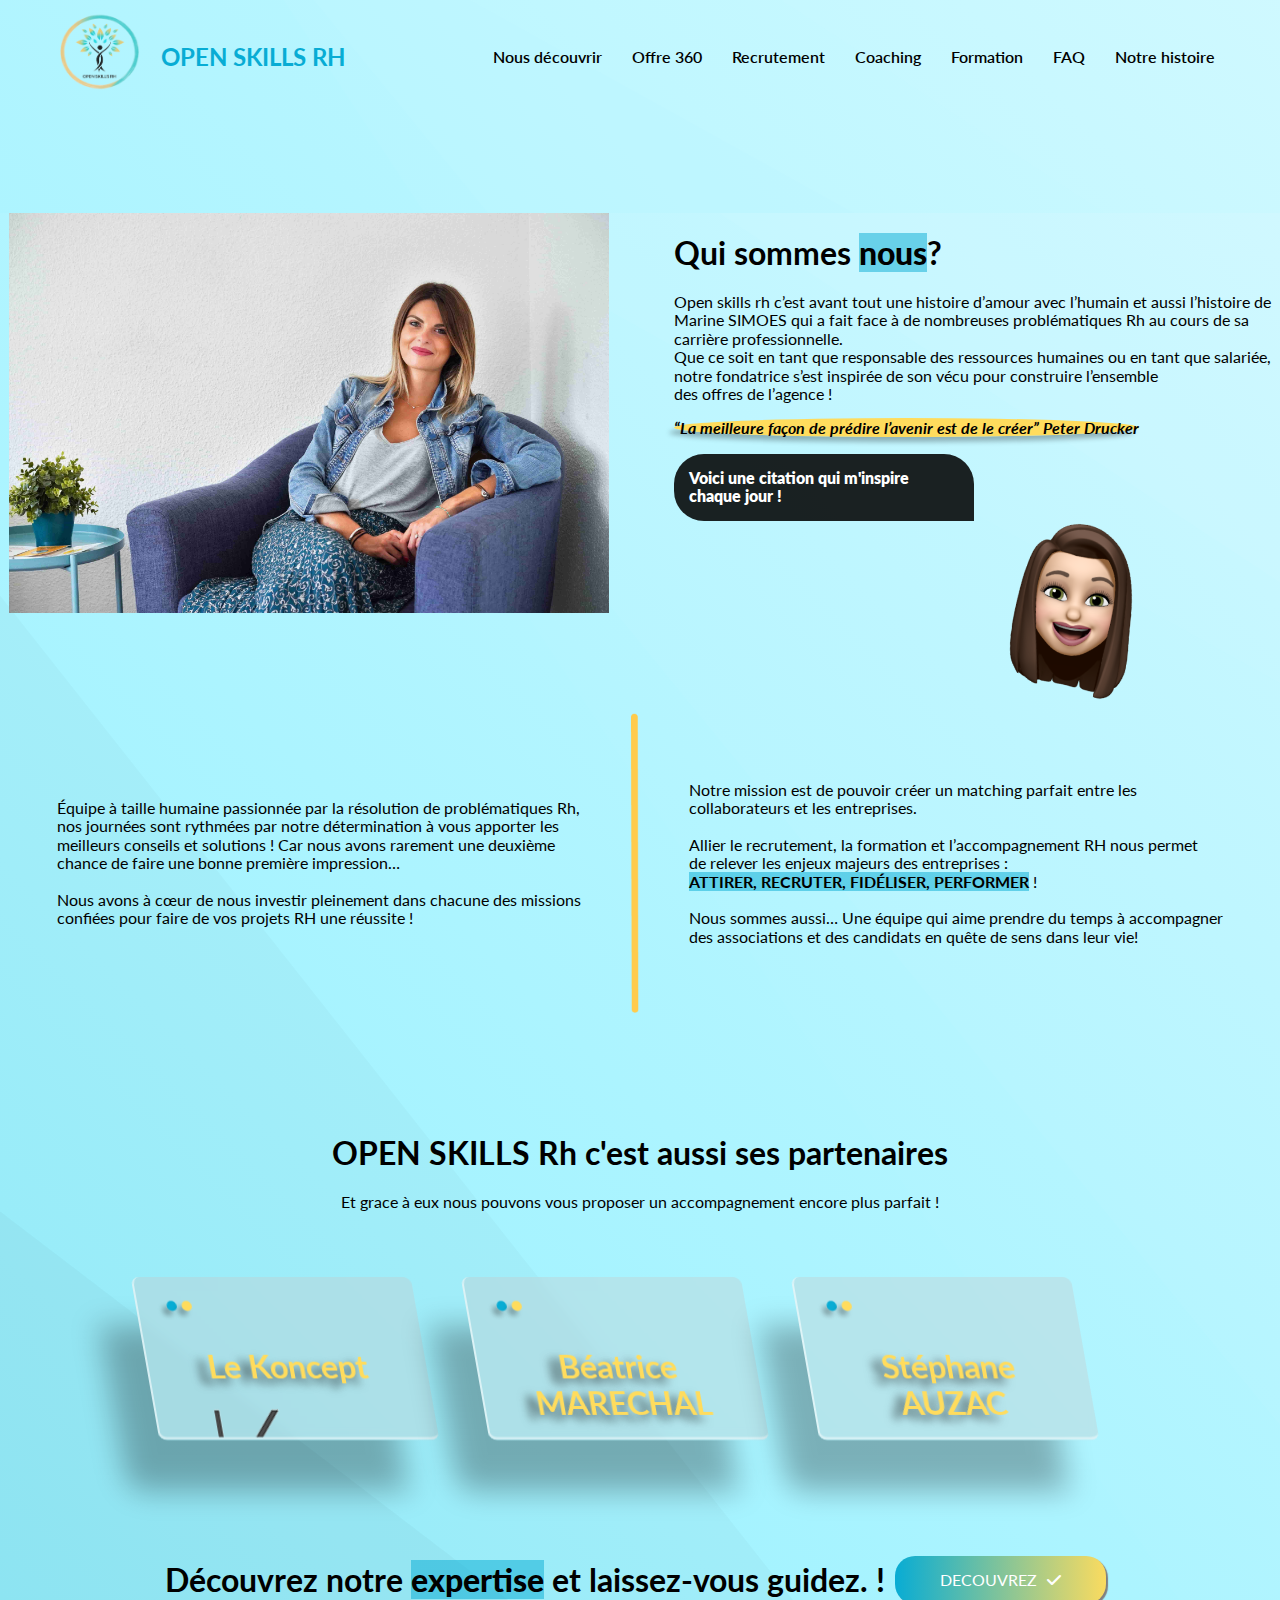
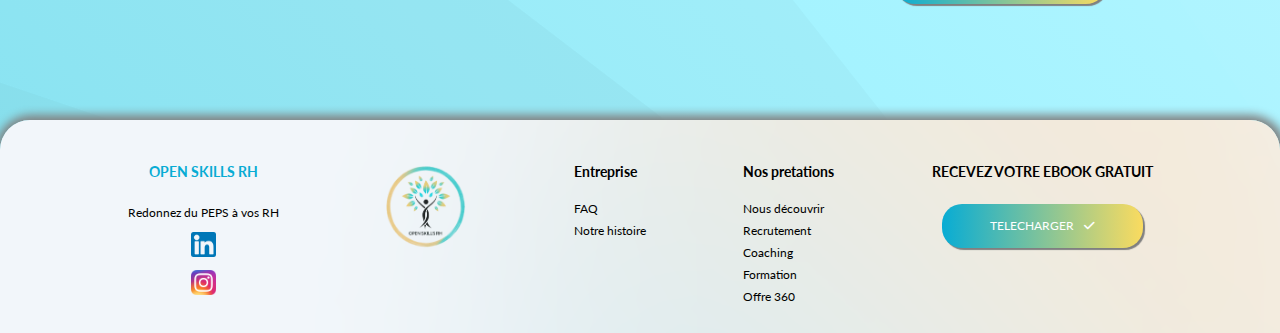
==== aboutus.html @ 8b78f427 "yes" ====
<!DOCTYPE html>
<html lang="fr">

<head>
    <meta charset="UTF-8">
    <meta http-equiv="X-UA-Compatible" content="IE=edge">
    <meta name="viewport" content="width=device-width, initial-scale=1.0">
    <link rel="stylesheet" href="./css/normalize.css">
    <link rel="stylesheet" href="./css/aboutuscss.css">
    <link href="https://cdnjs.cloudflare.com/ajax/libs/font-awesome/6.1.1/css/all.min.css" rel="stylesheet">
    <link href='https://fonts.googleapis.com/css?family=Lato&subset=latin,latin-ext' rel='stylesheet' type='text/css'>
    <title>Notre histoire</title>
</head>

<body>
    <div class="full-container">
        <header>
            <div class="header-container">
                <a href="./index.html">
                    <img class="logo-openskills" src="./img/logo-openskill.png" alt="Logo de l'entreprise OpenSkillsRH">
                </a>
                <h2 class=" title-openskills">OPEN SKILLS RH</h2>
                <nav class="nav-heropage">
                    <a href="./index.html">Nous découvrir</a>
                    <a href="./offre360.html">Offre 360</a>
                    <a href="./recrutement.html">Recrutement</a>
                    <a href="./coaching.html">Coaching</a>
                    <a href="./formation.html">Formation</a>
                    <a href="./faq.html">FAQ</a>
                    <a href="./aboutus.html">Notre histoire</a>
                </nav>
            </div>
        </header>
        <main>
            <div class="main-container">
                <section>
                    <div class="first-content">
                        <img class="img-marine-seated" src="./img/marine-seated.jpeg"
                            alt="image de Marine la CEO assise">
                        <div class="txt-history">
                            <h1>Qui sommes <strong class="blue">nous</strong>?</h1>
                            <p>Open skills rh c’est avant tout une histoire d’amour avec l’humain et aussi l’histoire
                                de<br>
                                Marine SIMOES qui a fait face à de nombreuses problématiques Rh au cours de sa<br>
                                carrière
                                professionnelle.<br>
                                Que ce soit en tant que responsable des ressources humaines ou en tant que salariée,<br>
                                notre fondatrice s’est
                                inspirée de son vécu pour construire l’ensemble<br> des offres de l’agence ! </p>
                            <p class="autor-citation"><strong class="yellow">“La meilleure façon de prédire l’avenir est
                                    de le créer” Peter Drucker </strong></p>
                            <p class="bubble">Voici une citation qui m'inspire chaque jour !</p>
                            <img src="img/marine-smile.png" alt="Emoji de Marine">
                        </div>
                    </div>
                </section>
                <section>
                    <div class="third-content">
                        <p>Équipe à taille humaine passionnée par la résolution de problématiques Rh,<br> nos journées
                            sont rythmées par notre détermination à vous apporter les <br>meilleurs conseils et
                            solutions !
                            Car nous avons rarement une deuxième<br> chance de faire une bonne première
                            impression…<br><br> Nous avons à cœur de nous investir pleinement dans chacune des missions
                            <br>confiées pour faire de vos projets RH une réussite !
                        </p>
                        <img src="./img/vertical-line.png" alt="Ligne jaune vertical">
                        <p>Notre mission est de pouvoir créer un matching parfait entre les <br>collaborateurs et les
                            entreprises.<br><br>

                            Allier le recrutement, la formation et l’accompagnement RH nous permet <br>de relever les
                            enjeux majeurs des entreprises : <br><strong class="blue">ATTIRER, RECRUTER, FIDÉLISER,
                                PERFORMER</strong> !

                            <br><br>Nous sommes aussi… Une équipe qui aime prendre du temps à accompagner<br> des
                            associations et des candidats en quête de sens dans leur vie!
                        </p>
                    </div>
                </section>
                <section>
                    <div class="second-content">
                        <div class="partenaire-container">
                            <h1>OPEN SKILLS Rh c'est aussi ses partenaires</h1>
                            <p>Et grace à eux nous pouvons vous proposer un accompagnement encore plus parfait !</p>
                        </div>
                        <div class="card">
                            <div class="align">
                                <span class="red"></span>
                                <span class="yellow"></span>
                                <span class="green"></span>
                            </div>

                            <h1>Le Koncept</h1>
                            <img class="img-card lekoncept-img" src="./img/koncept.png" alt="Photo de Marine notre CEO">
                            <a href="https://www.lekoncept.com/">
                                <p>https://www.lekoncept.com/</p>
                            </a>
                            <p>
                                L'entreprise Koncept aide nos clients à trouver des subventions pour leur <br>projet en
                                les guidant dans le processus de demande de financement et en les assistants dans la
                                préparation des documents nécessaires.<br>
                            </p>
                        </div>
                        <div class="card">
                            <div class="align">
                                <span class="red"></span>
                                <span class="yellow"></span>
                                <span class="green"></span>
                            </div>

                            <h1>Béatrice <br>MARECHAL</h1>
                            <img class="img-card" src="./img/beatrice.jpg" alt="Photo de beatrice">
                            <a href="https://www.linkedin.com/in/beatrice-marechal-32028460/">
                                <img class="linkedin-card" src="./img/linkedin-logo.png" alt="logo linkedin">
                            </a>
                            <a href="http://www.beatrice-marechal.com/">
                                <p>http://www.beatrice-marechal.com/</p>
                            </a>
                            <p>
                                Béatrice est la coach, formatrice et experte en management elle aide les individus et
                                les entreprises à atteindre leur plein potentiel en les guidant dans les domaines de la
                                gestion et de la croissance professionnelle.
                            </p>
                        </div>
                        <div class="card">
                            <div class="align">
                                <span class="red"></span>
                                <span class="yellow"></span>
                                <span class="green"></span>
                            </div>

                            <h1>Stéphane<br> AUZAC </h1>
                            <img class="img-card" src="./img/beatrice.jpg" alt="Photo de Lucas notre developpeur">
                            <a href="">
                                <img class="linkedin-card" src="./img/linkedin-logo.png" alt="logo linkedin">
                            </a>
                            <a href="">
                                <img class="instagram-card" src="./img/instagram-logo.webp" alt="logo instagram">
                            </a>
                            <p>
                                Stéphane est un expert en relation client, il aide les entreprises à améliorer leur
                                service client en proposant des stratégies pour fidéliser les clients, augmenter leur
                                satisfaction et leur fidélité.
                            </p>
                        </div>
                    </div>
                </section>
                <section>
                    <div class="fourth-content">
                        <div class="conseil-line">
                            <h1>Découvrez notre <strong class="blue">expertise</strong> et laissez-vous guidez. !</h1>
                            <button onclick="window.location.href = './leadform.html';" class="button-lead">DECOUVREZ<i
                                    class="fa-solid fa-check"></i>
                            </button>
                        </div>
                    </div>
                </section>
            </div>
        </main>
        <footer>
            <div class="footer-container">
                <div class="footer-col1">
                    <h3>OPEN SKILLS RH</h3>
                    <p>Redonnez du PEPS à vos RH</p>
                    <a href="https://www.linkedin.com/company/open-skills-rh/">
                        <img class="linkedin-logo" src="./img/linkedin-logo.png" alt="Linkedin logo">
                    </a>
                    <a href="https://www.instagram.com/openskillsrh/?hl=fr">
                        <img class="instagram-logo" src="./img/instagram-logo.webp" alt="Instragram Logo">
                    </a>
                </div>
                <div class="footer-col2">
                    <a href="./index.html">
                        <img class="logo-openskills-footer" src="./img/logo-openskill.png" alt="logo Openskills RH">
                    </a>
                </div>
                <div class="footer-col3">
                    <h3>Entreprise</h3>
                    <a href="./faq.html">FAQ</a>
                    <a href="./aboutus.html">Notre histoire</a>
                </div>
                <div class="footer-col4">
                    <h3>Nos pretations</h3>
                    <a href="./index.html">Nous découvrir</a>
                    <a href="./recrutement.html">Recrutement</a>
                    <a href="./coaching.html">Coaching</a>
                    <a href="./formation.html">Formation</a>
                    <a href="./offre360.html">Offre 360</a>
                </div>
                <div class="footer-col5">
                    <h3>RECEVEZ VOTRE EBOOK GRATUIT</h3>
                    <button onclick="window.location.href = './ebookpage.html';" class="button-lead">TELECHARGER<i
                            class="fa-solid fa-check"></i></button>
                </div>
            </div>
        </footer>
    </div>

</body>

</html>
---- css/aboutuscss.css ----
* {
  box-sizing: border-box;
  font-family: "Lato", sans-serif;
}
.full-container {
  margin: auto;
  background-image: url("../img/backgroundnew.svg");
  /*background-repeat: repeat;*/
  background-size: cover;
}
/*HEADER HEADER HEADER HEADER HEADER HEADER HEADER HEADER HEADER HEADER HEADER HEADER HEADER HEADER HEADER HEADER HEADER HEADER */
.header-container {
  display: flex;
  width: 100%;
}
.logo-openskills {
  width: 100px;
  height: 110px;
  margin-left: 50px;
}
.title-openskills {
  color: #08acd4;
  width: 300px;
  display: flex;
  justify-content: center;
  align-items: center;
}
.nav-heropage {
  display: flex;
  flex-wrap: wrap;
  align-items: center;
  justify-content: end;
  width: 100%;
  margin-right: 50px;
}
.nav-heropage a {
  text-decoration: none;
  color: initial;
  border: 10px;
  margin: 15px;
  font-weight: 600;
}
.nav-heropage a:hover {
  border-width: 1px;
  color: #08acd4;
  border-bottom: solid;
}
.autor-citation {
  font-style: italic;
}
.second-content {
  display: flex;
  flex-wrap: wrap;
  justify-content: center;
  align-items: center;
  margin-top: 100px;
}
.partenaire-container {
  width: 100%;
  text-align: center;
}
.card {
  width: 280px;
  height: 163px;
  padding: 0.5rem;
  background: rgba(198, 198, 198, 0.34);
  border-radius: 8px;
  backdrop-filter: blur(5px);
  border-bottom: 3px solid rgba(255, 255, 255, 0.44);
  border-left: 2px rgba(255, 255, 255, 0.545) outset;
  box-shadow: -40px 50px 30px rgba(0, 0, 0, 0.28);
  transform: skewX(10deg);
  transition: 0.4s;
  overflow: hidden;
  color: black;
  margin-right: 50px;
  margin-top: 50px;
}

.card:hover {
  height: 600px;
  transform: skew(0deg);
}
.align {
  padding: 1rem;
  display: flex;
  flex-direction: row;
  gap: 5px;
  align-self: flex-start;
}
.red1 {
  width: 10px;
  height: 10px;
  border-radius: 50%;
  background-color: #ffdc5d;
  box-shadow: -5px 5px 5px rgba(0, 0, 0, 0.28);
}
.yellow {
  width: 10px;
  height: 10px;
  border-radius: 50%;
  background-color: #08acd4;
  box-shadow: -5px 5px 5px rgba(0, 0, 0, 0.28);
}
.green {
  width: 10px;
  height: 10px;
  border-radius: 50%;
  background-color: #ffdc5d;
  box-shadow: -5px 5px 5px rgba(0, 0, 0, 0.28);
}
.card h1 {
  text-align: center;
  margin: 1.3rem;
  color: #ffdc5d;
  text-shadow: -10px 5px 10px rgba(0, 0, 0, 0.573);
}
.img-card {
  width: 200px;
  height: 200px;
  margin-left: 30px;
}
.lekoncept-img {
  width: 200px;
  height: 130px;
}
.linkedin-card {
  width: 20px;
  height: 20px;
  margin-right: 10px;
}
.instagram-card {
  width: 20px;
  height: 20px;
}
.third-content {
  display: flex;
  margin-top: 100px;
  justify-content: center;
  align-items: center;
}
.third-content img {
  margin-left: 50px;
  margin-right: 50px;
  height: 300px;
}
.fourth-content {
  display: flex;
  justify-content: center;
  align-items: center;
  margin-top: 100px;
  padding-bottom: 100px;
}
.conseil-line {
  display: flex;
  justify-content: center;
  align-items: center;
}
/* MAIN CONTENT  MAIN CONTENT  MAIN CONTENT  MAIN CONTENT  MAIN CONTENT  MAIN CONTENT  MAIN CONTENT  MAIN CONTENT  MAIN CONTENT  MAIN CONTENT */
.main-container {
  background-image: url("../img/backgroundnew.svg");
  /*background-repeat: repeat;*/
  background-size: cover;
}
.button-lead {
  background-size: 200% auto;
  margin: 10px;
  padding: 15px 45px;
  color: white;
  border-radius: 20px;
  border-width: 0px;
  box-shadow: 2px 2px 1px grey;
  background-image: linear-gradient(
    to right,
    #08acd4 0%,
    #ffdc5d 51%,
    #08acd4 100%
  );
}
.button-lead:hover {
  background-position: right center; /* change the direction of the change here */
  color: #fff;
  text-decoration: none;
  transition: 0.5s;
}
.button-lead i {
  margin-left: 10px;
}
.main-container strong.yellow {
  background-color: #ffdc5d;
}
.main-container strong.blue {
  background-color: #08abd480;
}
.first-content {
  display: flex;
  justify-content: center;
  margin-top: 100px;
}
.img-marine-seated {
  width: 600px;
  height: 400px;
}
.txt-history {
  margin-left: 65px;
}
.bubble {
  background-color: rgba(0, 0, 0, 0.866);
  padding: 15px;
  border-radius: 30px 30px 0px 30px;
  font-weight: 800;
  color: white;
  width: 300px;
}
.txt-history img {
  width: 200px;
  position: absolute;
  margin-left: 300px;
  margin-top: -40px;
  rotate: 6deg;
}
/* FOOTER CONTENT  FOOTER CONTENT  FOOTER CONTENT  FOOTER CONTENT  FOOTER CONTENT  FOOTER CONTENT  FOOTER CONTENT  FOOTER CONTENT */
.footer-container {
  display: flex;
  justify-content: space-evenly;
  padding: 30px;
  background-image: url("../img/background-footer.png");
  background-size: cover;
  border-radius: 30px 30px 0px 0px;
  box-shadow: 1px 0px 10px 5px grey;
  font-size: 12px;
}
.footer-col1 {
  display: flex;
  flex-direction: column;
  align-items: center;
}
.footer-col1 h3 {
  color: #08acd4;
}
.instagram-logo {
  width: 25px;
  height: 25px;
  margin-top: 10px;
}
.linkedin-logo {
  width: 25px;
  height: 25px;
}
.footer-col2 {
  display: flex;
  flex-direction: column;
}
.footer-col2 img {
  width: 100px;
  height: 120px;
}
.footer-col3 {
  display: flex;
  flex-direction: column;
}
.footer-col3 a {
  text-decoration: none;
  color: initial;
  margin-top: 8px;
}
.footer-col4 {
  display: flex;
  flex-direction: column;
}
.footer-col4 a {
  text-decoration: none;
  color: initial;
  margin-top: 8px;
}
.footer-col5 {
  display: flex;
  flex-direction: column;
}

@media all and (max-width: 768px) {
  .header-container {
    flex-wrap: wrap;
    justify-content: center;
  }
  .logo-openskills {
    margin-left: 0px;
  }
  .nav-heropage {
    justify-content: center;
    margin-right: 0px;
  }
  .main-container {
    background-size: auto;
  }
  .first-content {
    width: 100%;
    text-align: center;
    align-items: center;
    flex-direction: column;
  }
  .img-marine-seated {
    width: 300px;
    height: 200px;
    border-radius: 20px 20px 20px 20px;
  }
  .txt-history {
    margin-left: 0px;
    padding-left: 10px;
    padding-right: 10px;
  }
  .second-content {
    margin-top: 30px;
  }
  .third-content {
    flex-direction: column;
    text-align: center;
    padding-left: 10px;
    padding-right: 10px;
    margin-top: 30px;
  }
  .third-content img {
    display: none;
  }
  .card {
    margin-right: 0px;
    margin-top: 50px;
  }
  .conseil-line {
    flex-wrap: wrap;
    margin-top: 0px;
    text-align: center;
    padding-right: 10px;
    padding-left: 10px;
    justify-content: center;
  }
  .footer-container {
    width: 100%;
    flex-direction: column;
    justify-content: center;
    align-items: center;
    text-align: center;
  }
}
@media only screen and (min-width: 768px) and (max-width: 1200px) {
  .header-container {
    flex-wrap: wrap;
    justify-content: center;
  }
  .logo-openskills {
    margin-left: 0px;
  }
  .nav-heropage {
    justify-content: center;
    margin-right: 0px;
  }
  .first-content {
    width: 100%;
    text-align: center;
    align-items: center;
    flex-direction: column;
  }
  .img-marine-seated {
    width: 300px;
    height: 200px;
    border-radius: 20px 20px 20px 20px;
  }
  .txt-history {
    margin-left: 0px;
    padding-left: 10px;
    padding-right: 10px;
  }
  .txt-history img {
    margin-left: 0px;
    width: 140px;
    margin-top: -100px;
  }
  .second-content {
    margin-top: 30px;
  }
  .third-content {
    flex-direction: column;
    text-align: center;
    padding-left: 10px;
    padding-right: 10px;
    margin-top: 30px;
  }
  .third-content img {
    display: none;
  }
  .card {
    margin-right: 0px;
    margin-top: 50px;
    margin: 30px;
  }
  .conseil-line {
    flex-wrap: wrap;
    margin-top: 0px;
    text-align: center;
    padding-right: 10px;
    padding-left: 10px;
    justify-content: center;
  }
  .footer-container {
    width: 100%;
    flex-direction: column;
    justify-content: center;
    align-items: center;
    text-align: center;
  }
}
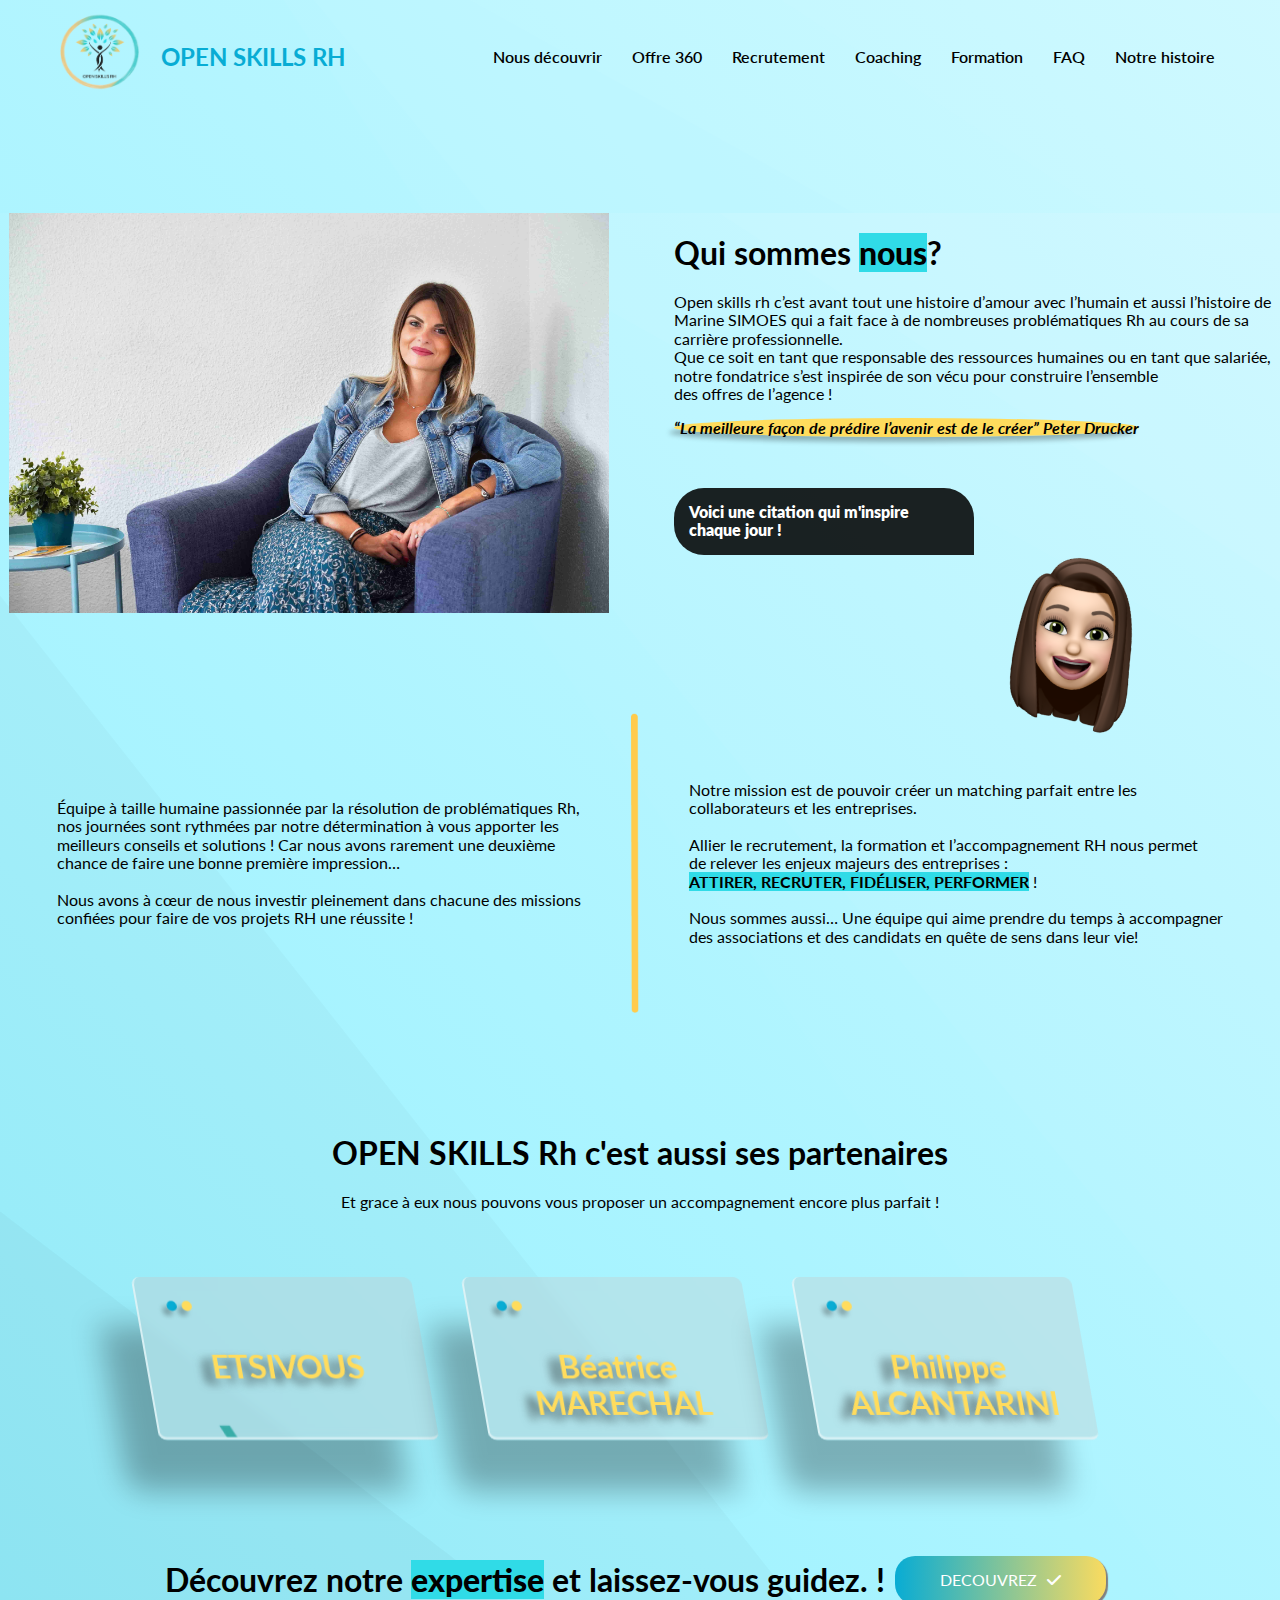
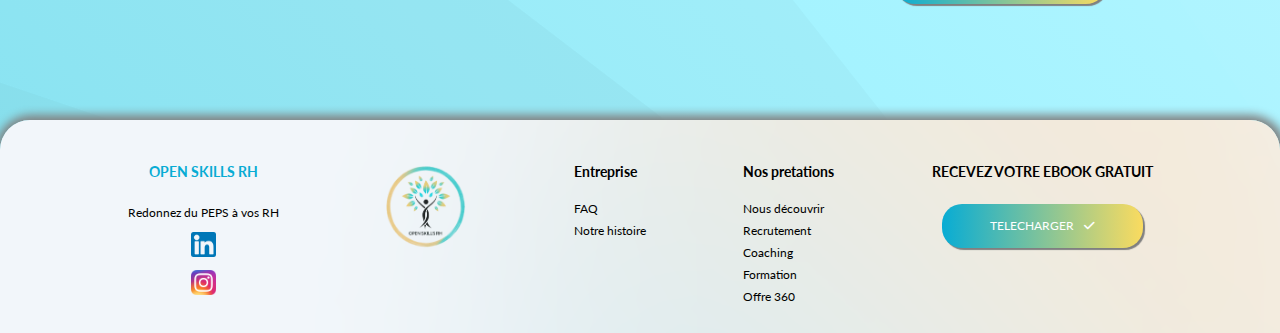
==== commit dd16c893: "commit" ====
--- a/aboutus.html
+++ b/aboutus.html
@@ -89,15 +89,16 @@
                                 <span class="green"></span>
                             </div>
 
-                            <h1>Le Koncept</h1>
-                            <img class="img-card lekoncept-img" src="./img/koncept.png" alt="Photo de Marine notre CEO">
-                            <a href="https://www.lekoncept.com/">
-                                <p>https://www.lekoncept.com/</p>
+                            <h1>ETSIVOUS</h1>
+                            <img class="img-card" src="./img/ETSIVOUS.webp" alt="LOGO ETSIVOUS">
+                            <a href="https://www.etsivous.fr/">
+                                <p>https://www.etsivous.fr/</p>
                             </a>
                             <p>
-                                L'entreprise Koncept aide nos clients à trouver des subventions pour leur <br>projet en
-                                les guidant dans le processus de demande de financement et en les assistants dans la
-                                préparation des documents nécessaires.<br>
+                                L’agence 3.0 qui accompagne les entreprises pour ECONOMISER & GAGNER + !
+                                Etsivous pouviez obtenir des subventions pour investir, vous développer,
+                                financer votre croissance, payer une compétence externe.
+                                <br>
                             </p>
                         </div>
                         <div class="card">
@@ -116,9 +117,10 @@
                                 <p>http://www.beatrice-marechal.com/</p>
                             </a>
                             <p>
-                                Béatrice est la coach, formatrice et experte en management elle aide les individus et
-                                les entreprises à atteindre leur plein potentiel en les guidant dans les domaines de la
-                                gestion et de la croissance professionnelle.
+                                Coach, experte en management d’équipe et en communication non-violente.
+                                Elle accompagne depuis plusieurs années les entreprises dans la résolution de diverses
+                                problématiques.
+
                             </p>
                         </div>
                         <div class="card">
@@ -128,18 +130,19 @@
                                 <span class="green"></span>
                             </div>
 
-                            <h1>Stéphane<br> AUZAC </h1>
-                            <img class="img-card" src="./img/beatrice.jpg" alt="Photo de Lucas notre developpeur">
-                            <a href="">
+                            <h1>Philippe<br> ALCANTARINI</h1>
+                            <img class="img-card" src="./img/SYN.png" alt="LOGO SYN">
+                            <a
+                                href="https://www.linkedin.com/in/philippe-alcantarini-280aa8146/?original_referer=https%3A%2F%2Fsynconsulting.fr%2F">
                                 <img class="linkedin-card" src="./img/linkedin-logo.png" alt="logo linkedin">
                             </a>
-                            <a href="">
-                                <img class="instagram-card" src="./img/instagram-logo.webp" alt="logo instagram">
-                            </a>
+                            <a href="https://synconsulting.fr/ ">
+                                <p>https://synconsulting.fr/ </p>
+                            </a>
+
                             <p>
-                                Stéphane est un expert en relation client, il aide les entreprises à améliorer leur
-                                service client en proposant des stratégies pour fidéliser les clients, augmenter leur
-                                satisfaction et leur fidélité.
+                                SYN Consulting expert en conseil, stratégie et développement informatique, vous
+                                accompagne sur la gestion de vos systèmes informatiques.
                             </p>
                         </div>
                     </div>
--- a/css/aboutuscss.css
+++ b/css/aboutuscss.css
@@ -190,7 +190,7 @@
   background-color: #ffdc5d;
 }
 .main-container strong.blue {
-  background-color: #08abd480;
+  background-color: #30dbe7;
 }
 .first-content {
   display: flex;
@@ -211,6 +211,7 @@
   font-weight: 800;
   color: white;
   width: 300px;
+  margin-top: 50px;
 }
 .txt-history img {
   width: 200px;
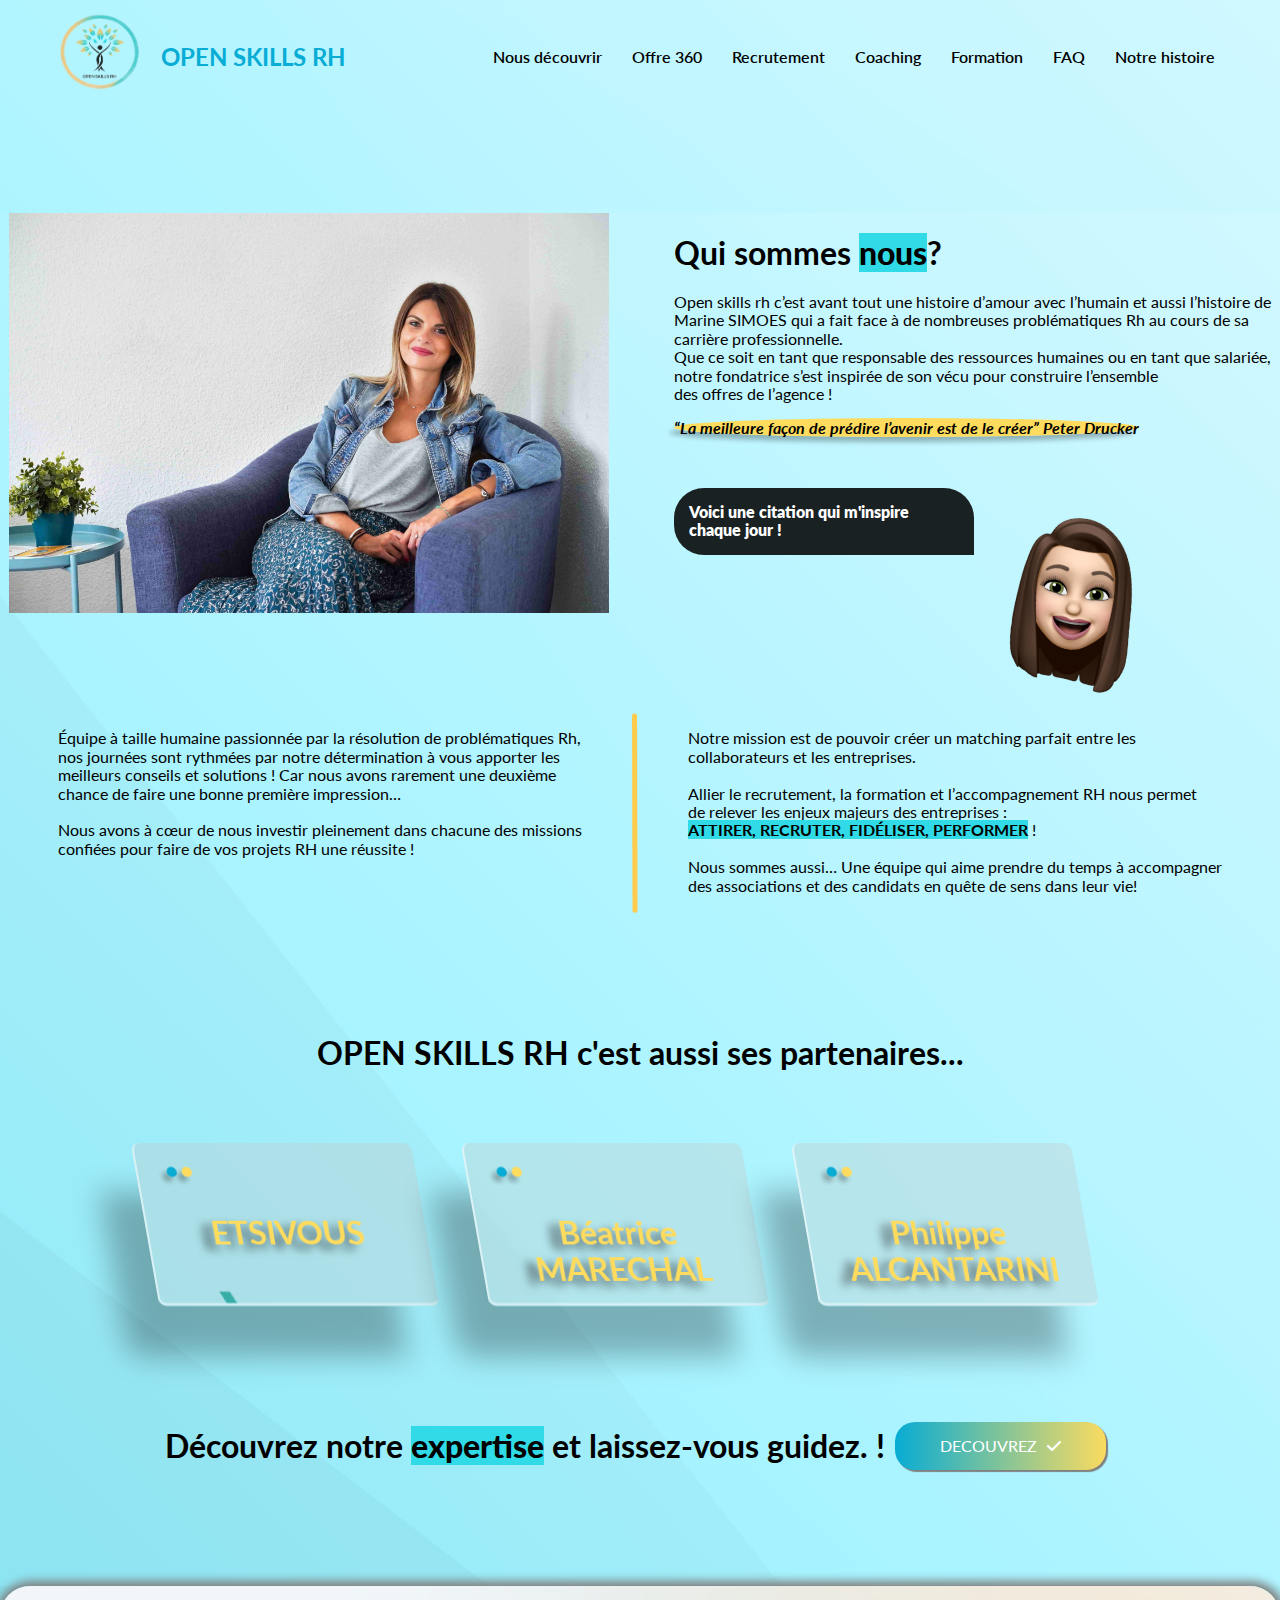
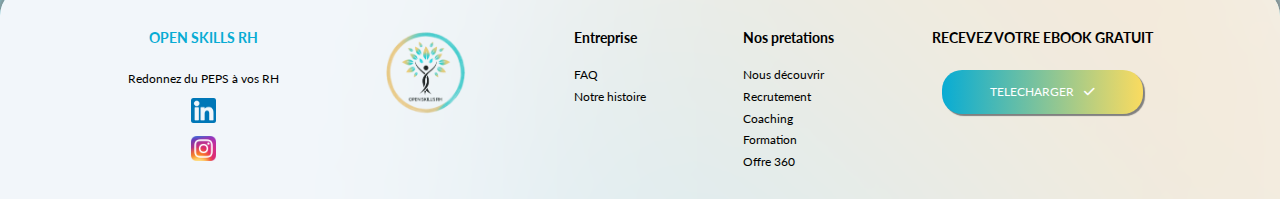
==== commit a371ddc2: "update" ====
--- a/aboutus.html
+++ b/aboutus.html
@@ -79,8 +79,8 @@
                 <section>
                     <div class="second-content">
                         <div class="partenaire-container">
-                            <h1>OPEN SKILLS Rh c'est aussi ses partenaires</h1>
-                            <p>Et grace à eux nous pouvons vous proposer un accompagnement encore plus parfait !</p>
+                            <h1>OPEN SKILLS RH c'est aussi ses partenaires...</h1>
+
                         </div>
                         <div class="card">
                             <div class="align">
--- a/css/aboutuscss.css
+++ b/css/aboutuscss.css
@@ -137,12 +137,11 @@
   display: flex;
   margin-top: 100px;
   justify-content: center;
-  align-items: center;
 }
 .third-content img {
   margin-left: 50px;
   margin-right: 50px;
-  height: 300px;
+  height: 200px;
 }
 .fourth-content {
   display: flex;
@@ -217,7 +216,7 @@
   width: 200px;
   position: absolute;
   margin-left: 300px;
-  margin-top: -40px;
+  margin-top: -80px;
   rotate: 6deg;
 }
 /* FOOTER CONTENT  FOOTER CONTENT  FOOTER CONTENT  FOOTER CONTENT  FOOTER CONTENT  FOOTER CONTENT  FOOTER CONTENT  FOOTER CONTENT */
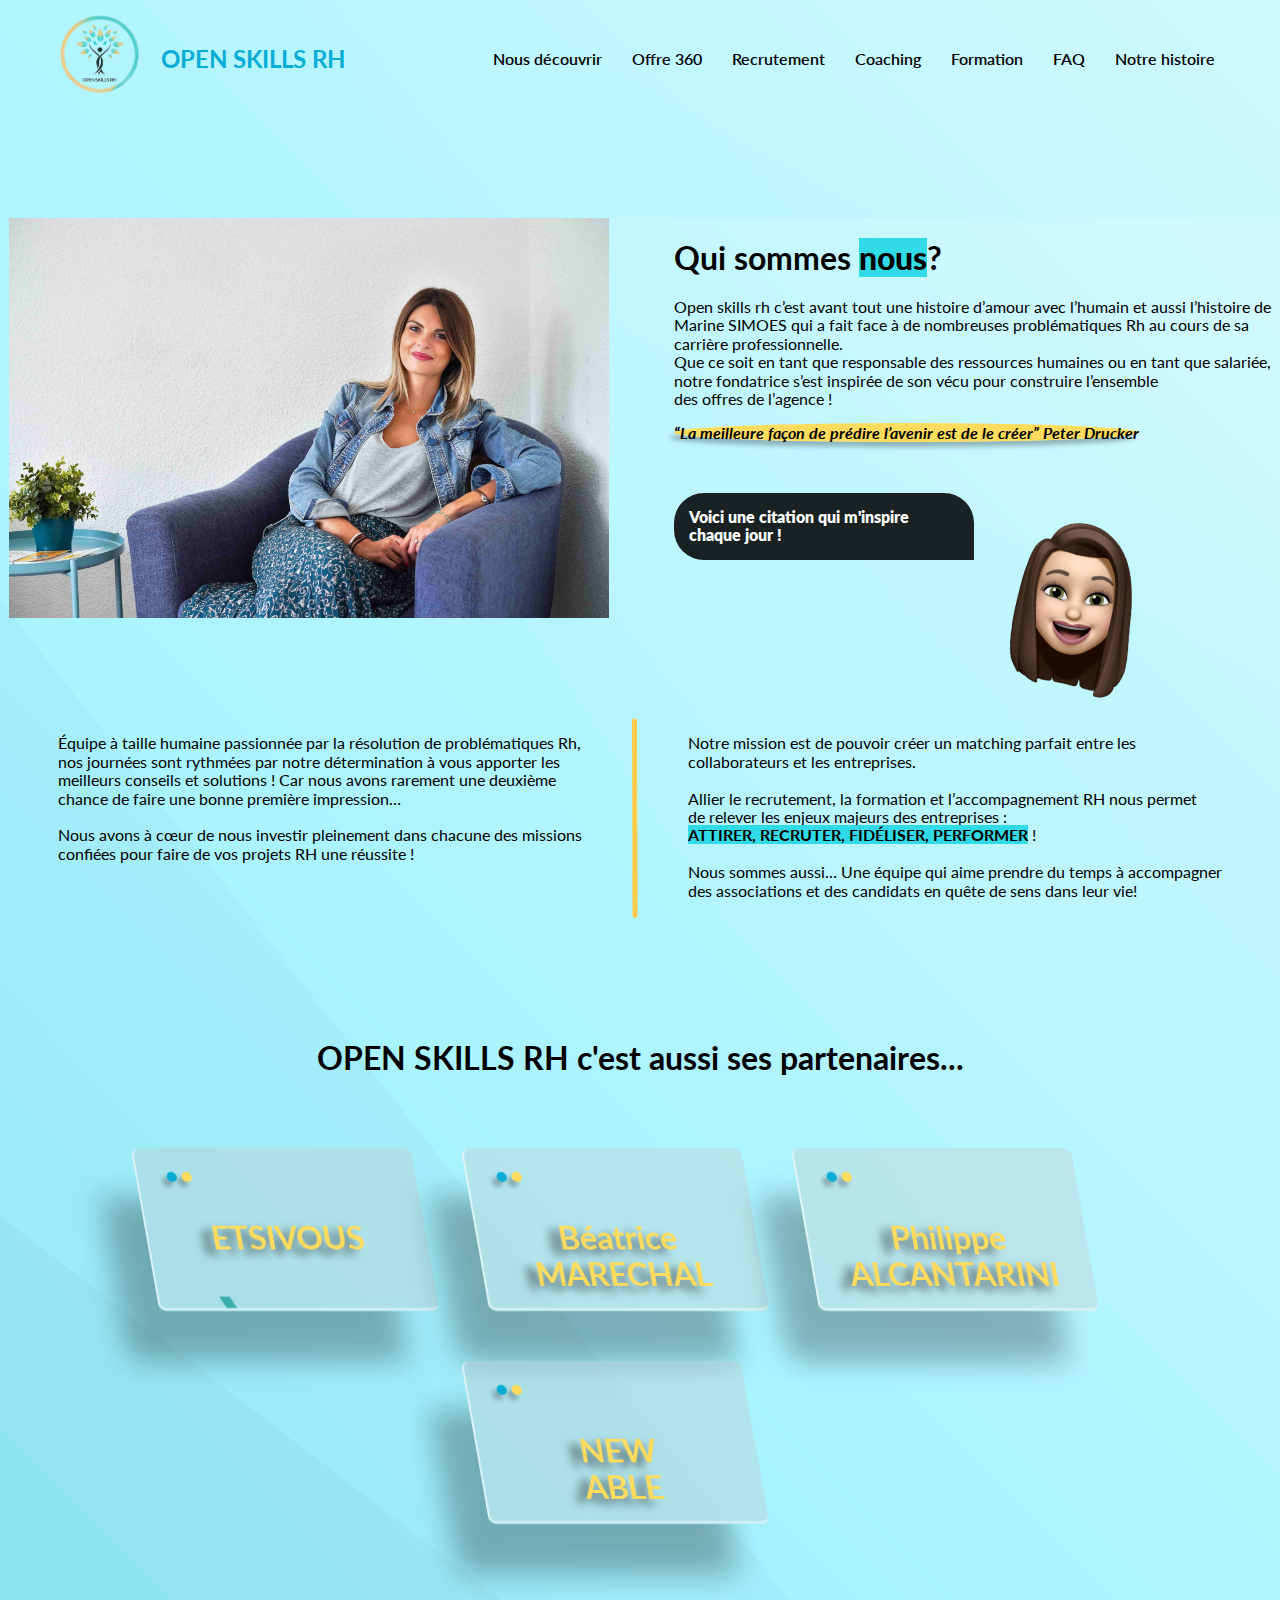
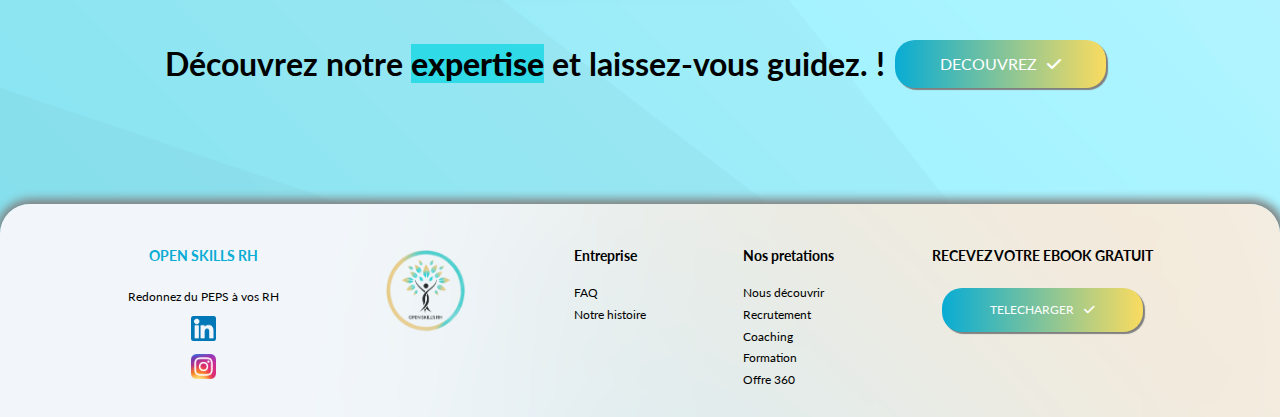
==== commit ed47a446: "Rajout partenaire" ====
--- a/aboutus.html
+++ b/aboutus.html
@@ -5,6 +5,7 @@
     <meta charset="UTF-8">
     <meta http-equiv="X-UA-Compatible" content="IE=edge">
     <meta name="viewport" content="width=device-width, initial-scale=1.0">
+    <link rel="icon" type="image/x-icon" href="/img/favicon.ico">
     <link rel="stylesheet" href="./css/normalize.css">
     <link rel="stylesheet" href="./css/aboutuscss.css">
     <link href="https://cdnjs.cloudflare.com/ajax/libs/font-awesome/6.1.1/css/all.min.css" rel="stylesheet">
@@ -145,6 +146,24 @@
                                 accompagne sur la gestion de vos systèmes informatiques.
                             </p>
                         </div>
+                        <div class="card">
+                            <div class="align">
+                                <span class="red"></span>
+                                <span class="yellow"></span>
+                                <span class="green"></span>
+                            </div>
+
+                            <h1>NEW<br> ABLE</h1>
+                            <img class="img-card" src="./img/newable.png" alt="LOGO New Able">
+                            <a href="http://www.ablea.fr/">
+                                <p>http://www.ablea.fr/ </p>
+                            </a>
+
+                            <p>
+                                NEW ABLE est un cabinet situé au coeur de Bordeaux spécialisé dans l'animation
+                                d'ateliers en développement personnel.
+                            </p>
+                        </div>
                     </div>
                 </section>
                 <section>
--- a/css/aboutuscss.css
+++ b/css/aboutuscss.css
@@ -4,7 +4,7 @@
 }
 .full-container {
   margin: auto;
-  background-image: url("../img/backgroundnew.svg");
+  background-image: url("../img/backgroundnew.png");
   /*background-repeat: repeat;*/
   background-size: cover;
 }
@@ -15,7 +15,7 @@
 }
 .logo-openskills {
   width: 100px;
-  height: 110px;
+  height: 115px;
   margin-left: 50px;
 }
 .title-openskills {
@@ -157,7 +157,7 @@
 }
 /* MAIN CONTENT  MAIN CONTENT  MAIN CONTENT  MAIN CONTENT  MAIN CONTENT  MAIN CONTENT  MAIN CONTENT  MAIN CONTENT  MAIN CONTENT  MAIN CONTENT */
 .main-container {
-  background-image: url("../img/backgroundnew.svg");
+  background-image: url("../img/backgroundnew.png");
   /*background-repeat: repeat;*/
   background-size: cover;
 }
@@ -279,6 +279,10 @@
 }
 
 @media all and (max-width: 768px) {
+  .main {
+    padding-left: 10px;
+    padding-right: 10px;
+  }
   .header-container {
     flex-wrap: wrap;
     justify-content: center;
@@ -304,6 +308,11 @@
     height: 200px;
     border-radius: 20px 20px 20px 20px;
   }
+  .txt-history img {
+    margin-left: 80px;
+    margin-top: -30px;
+    width: 100px;
+  }
   .txt-history {
     margin-left: 0px;
     padding-left: 10px;
@@ -317,7 +326,7 @@
     text-align: center;
     padding-left: 10px;
     padding-right: 10px;
-    margin-top: 30px;
+    margin-top: 60px;
   }
   .third-content img {
     display: none;
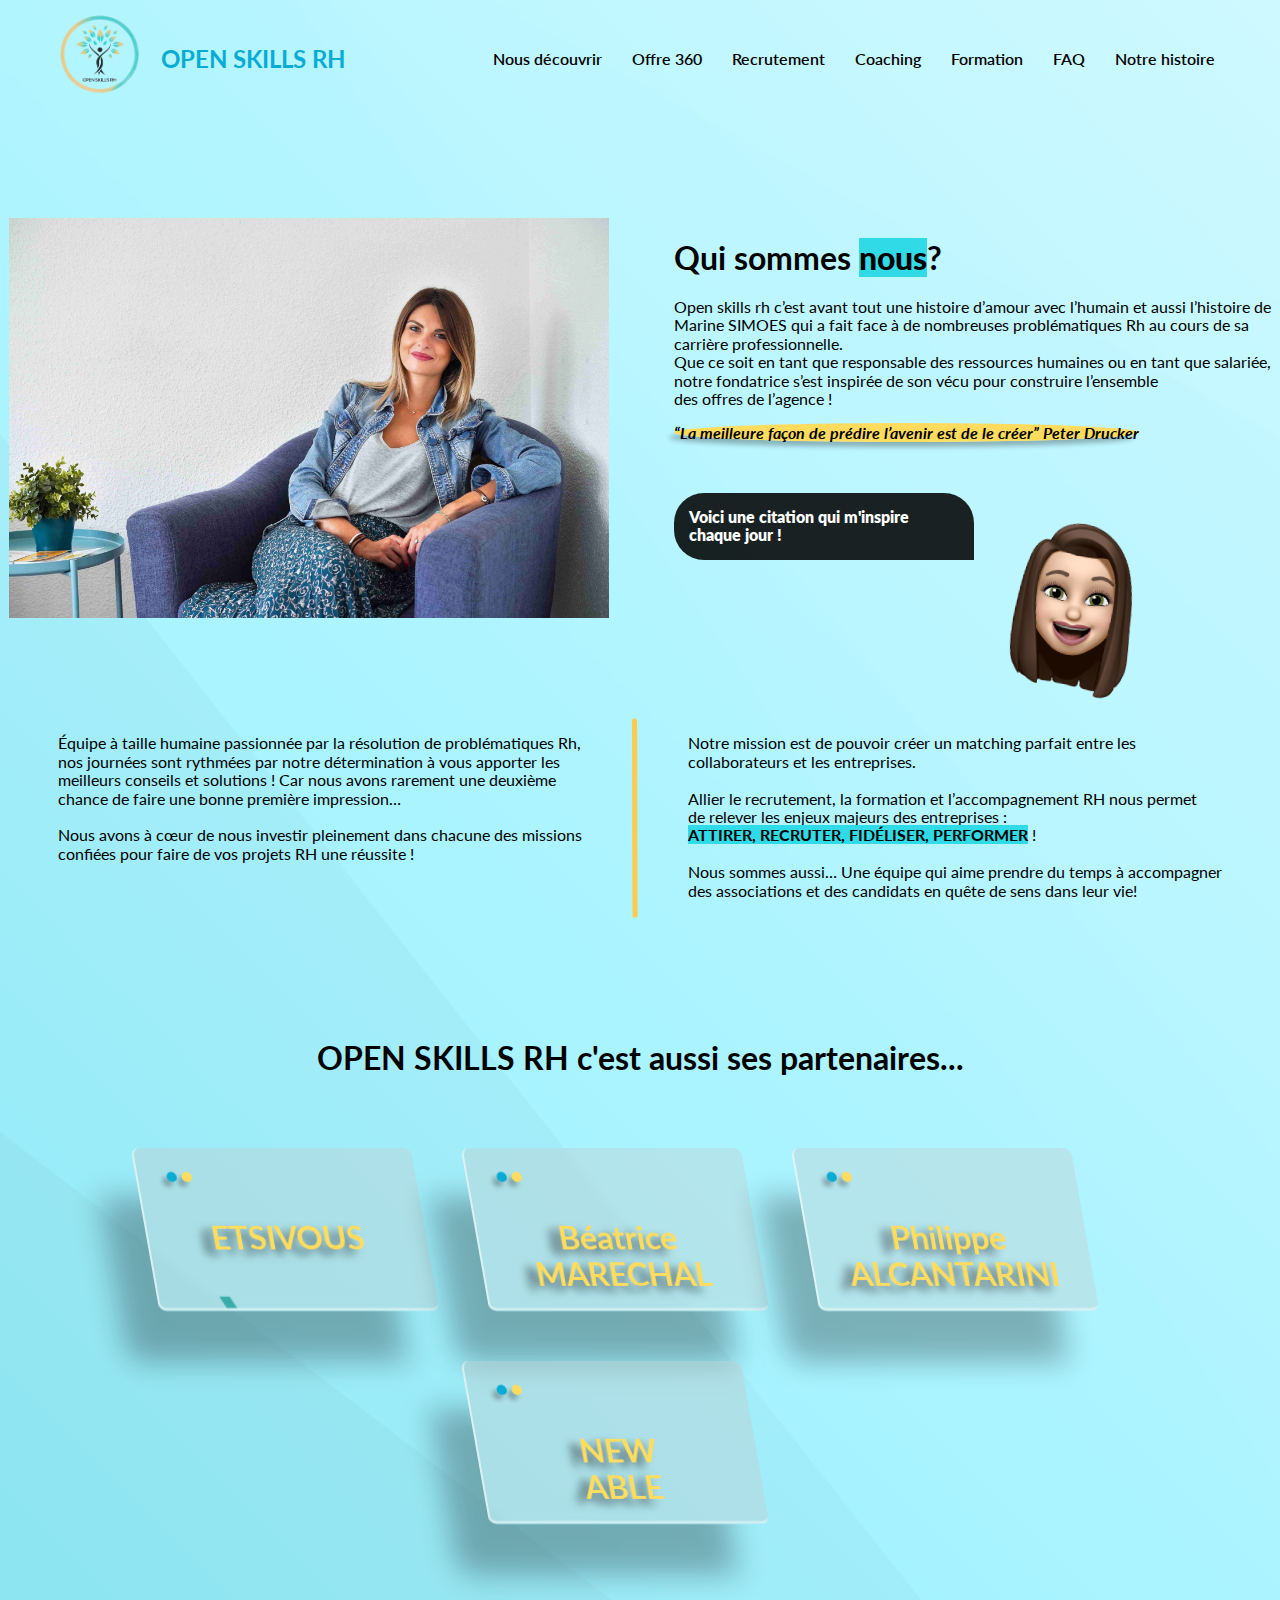
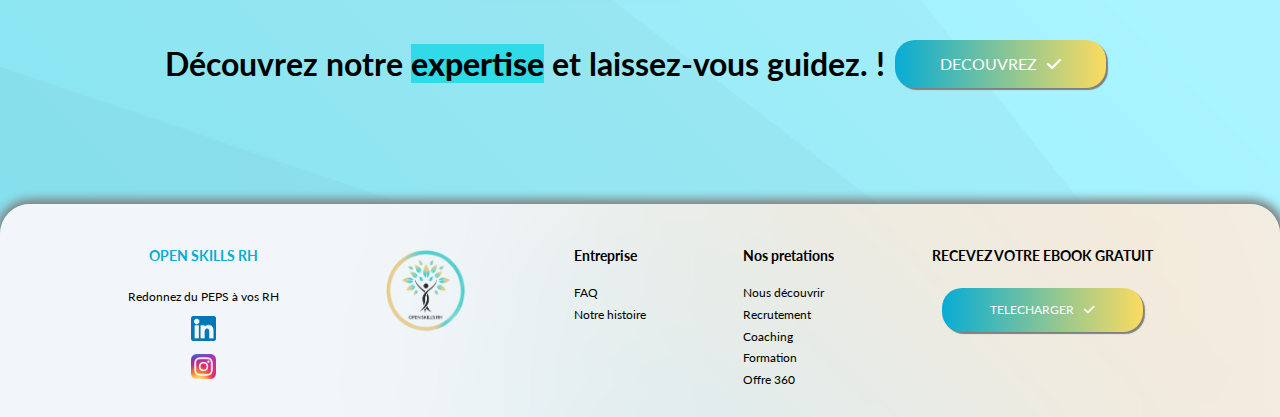
==== commit a246dc6b: "update mobile version" ====
--- a/aboutus.html
+++ b/aboutus.html
@@ -12,6 +12,15 @@
     <link href='https://fonts.googleapis.com/css?family=Lato&subset=latin,latin-ext' rel='stylesheet' type='text/css'>
     <title>Notre histoire</title>
 </head>
+<!-- Google tag (gtag.js) -->
+<script async src="https://www.googletagmanager.com/gtag/js?id=G-B54X69KX9J"></script>
+<script>
+    window.dataLayer = window.dataLayer || [];
+    function gtag() { dataLayer.push(arguments); }
+    gtag('js', new Date());
+
+    gtag('config', 'G-B54X69KX9J');
+</script>
 
 <body>
     <div class="full-container">
@@ -155,8 +164,8 @@
 
                             <h1>NEW<br> ABLE</h1>
                             <img class="img-card" src="./img/newable.png" alt="LOGO New Able">
-                            <a href="http://www.ablea.fr/">
-                                <p>http://www.ablea.fr/ </p>
+                            <a href="https://www.newable.fr/">
+                                <p>https://www.newable.fr/</p>
                             </a>
 
                             <p>
--- a/css/aboutuscss.css
+++ b/css/aboutuscss.css
@@ -156,11 +156,7 @@
   align-items: center;
 }
 /* MAIN CONTENT  MAIN CONTENT  MAIN CONTENT  MAIN CONTENT  MAIN CONTENT  MAIN CONTENT  MAIN CONTENT  MAIN CONTENT  MAIN CONTENT  MAIN CONTENT */
-.main-container {
-  background-image: url("../img/backgroundnew.png");
-  /*background-repeat: repeat;*/
-  background-size: cover;
-}
+
 .button-lead {
   background-size: 200% auto;
   margin: 10px;
